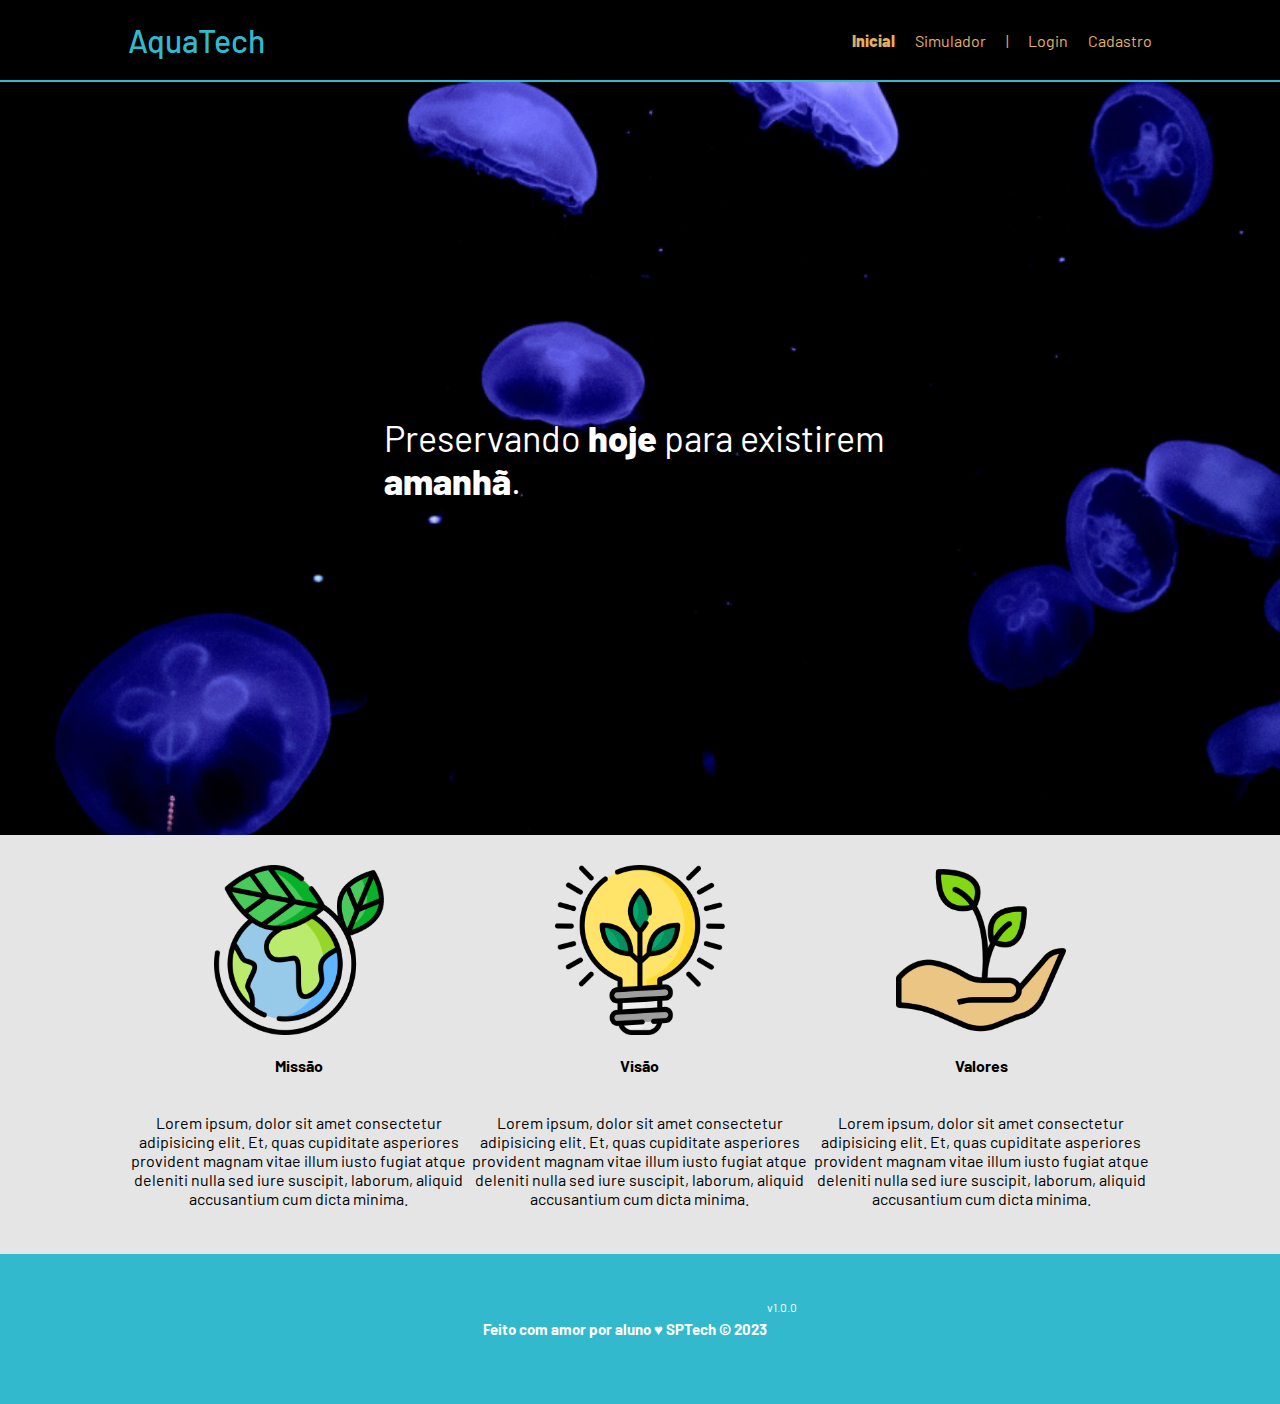
==== SITE INSTITUCIONAL/web-data-viz/public/index.html @ 46b43222 "subindo API" ====
<!DOCTYPE html>
<html lang="en">

<head>
    <meta charset="UTF-8">
    <meta http-equiv="X-UA-Compatible" content="IE=edge">
    <meta name="viewport" content="width=device-width, initial-scale=1.0">

    <title>AquaTech | Página Inicial</title>

    <script src="./js/sessao.js"></script>

    <link rel="stylesheet" href="./css/estilo.css">
    <link rel="icon" href="./assets/icon/favicon2.ico">
    <link rel="preconnect" href="https://fonts.gstatic.com">
</head>

<body>
    <div class="header">
      <div class="container">
        <h1 class="titulo">AquaTech</h1>
        <ul class="navbar">
          <li class="agora">
            <a href="#">Inicial</a>
          </li>
          <li>
            <a href="simulador.html">Simulador</a>
          </li>
          <li>|</li>
          <li>
            <a href="login.html">Login</a>
          </li>
          <li>
            <a href="cadastro.html">Cadastro</a>
          </li>
        </ul>
      </div>
    </div>
  
    <div class="banner">
      <div class="container">
        <p>Preservando <span>hoje</span> para existirem <span>amanhã</span>.</p>
      </div>
    </div>
  
    <div class="social">
      <div class="container">
        <div class="boxes">
          <div class="box">
            <img src="assets/imgs/planet-earth_color.png">
            <h4>Missão</h4>
            <p>Lorem ipsum, dolor sit amet consectetur adipisicing elit. Et, quas cupiditate asperiores provident magnam
              vitae illum iusto fugiat atque deleniti nulla sed iure suscipit, laborum, aliquid accusantium cum dicta
              minima.</p>
          </div>
          <div class="box">
            <img src="assets/imgs/lightbulb_color.png">
            <h4>Visão</h4>
            <p>Lorem ipsum, dolor sit amet consectetur adipisicing elit. Et, quas cupiditate asperiores provident magnam
              vitae illum iusto fugiat atque deleniti nulla sed iure suscipit, laborum, aliquid accusantium cum dicta
              minima.</p>
          </div>
          <div class="box">
            <img src="assets/imgs/growth_color.png">
            <h4>Valores</h4>
            <p>Lorem ipsum, dolor sit amet consectetur adipisicing elit. Et, quas cupiditate asperiores provident magnam
              vitae illum iusto fugiat atque deleniti nulla sed iure suscipit, laborum, aliquid accusantium cum dicta
              minima.</p>
          </div>
        </div>
      </div>
    </div>
  
    <div class="footer">
      <div class="container">
        <h4>Feito com amor por aluno &hearts; SPTech &copy; 2023</h4>
        <span class="version">v1.0.0</span>
      </div>
    </div>
  </body>

</html>
---- SITE INSTITUCIONAL/web-data-viz/public/css/estilo.css ----
@import url('https://fonts.googleapis.com/css2?family=Barlow:ital,wght@0,100;0,200;0,300;0,400;0,500;0,600;0,700;0,800;0,900;1,100;1,200;1,300;1,400;1,500;1,600;1,700;1,800;1,900&display=swap');

body {
  margin: 0;
  padding: 0;
  font-family: 'Barlow', 'Segoe UI', 'Segoe UI', Tahoma, Geneva, Verdana, sans-serif;
  background-color: black;
}

:root {
  --tamanho-header: 80px;
  --tamanho-banner: calc(100vh - var(--tamanho-header) - var(--tamanho-footer) - 2px);
  --tamanho-simulador: calc(100vh - var(--tamanho-header) - var(--tamanho-footer) - 2px);
  --tamanho-login: calc(100vh - var(--tamanho-header) - var(--tamanho-footer) - 2px);
  --tamanho-footer: 65px;
}

.container {
  display: flex;
  width: 80%;
  margin: auto;
}

.header {
  height: var(--tamanho-header);
  border-bottom: 2px solid #32b9cd;
}

.header .container {
  justify-content: space-between;
  align-items: center;
  height: 100%;
}

.header a {
  text-decoration: none;
  color: #e3b062;
}

.agora {
  font-weight: 800;
}

.navbar {
  width: 300px;
  display: flex;
  align-items: center;
  justify-content: space-between;
  list-style: none;
  color: #e3b062;
}

.titulo {
  color: #32b9cd;
  width: fit-content;
  font-weight: 500;
}

.header h1 {
  margin: 0;
}

/* BANNER */

.banner {
  height: var(--tamanho-banner);
  color: white;
  background-image: url('../assets/imgs/bg-jelly-fish-para-home.png');
  background-size: cover;
}

.banner .container {
  justify-content: center;
  align-items: center;
  height: 100%;
}

.banner .container p {
  width: 50%;
  margin: 0;
  padding: 0;
  font-size: 36px;
}

.banner .container span {
  font-weight: 800;
}

/* MISSÃO VISÃO VALORES */

.social {
  background-color: #e5e5e5;
  display: flex;
}

.social .container {
  justify-content: center;
}

.box img {
  width: 170px;
}

.social .container .boxes {
  display: flex;
  justify-content: space-between;
  width: 100%;
  padding: 30px 0;
}

.social p {
  text-align: center;
}

.box {
  display: flex;
  flex-direction: column;
  align-items: center;
}

/* FOOTER */

.footer {
  background-color: #32b9cd;
  height: 150px;
  color: #fff;
  display: flex;
  font-size: 15px;
}

.footer .container {
  justify-content: center;
  text-align: center;
}

.footer .container .version {
  font-size: 12px;
}

/* LOGIN */

.login {
  height: var(--tamanho-login);
  background-image: url('../assets/imgs/bg-jelly-fish-para-home.png');
  background-size: cover;
}

.login .container {
  justify-content: center;
  align-items: center;
  height: 100%;
}

.card {
  width: 50%;
  background-color: #e5e5e5;
  border-radius: 10px;
  display: flex;
  align-items: center;
  justify-content: space-evenly;
  color: palevioletred;
  flex-direction: column;
  height: fit-content;
  padding: 20px 0;
}

.card h2 {
  margin: 0;
  font-size: 30px;
}

.formulario {
  display: flex;
  height: 90%;
  width: 80%;
  justify-content: space-around;
  flex-direction: column;
}

.formulario span {
  font-size: 15px;
  font-weight: 800;
}

.formulario input {
  border: 2px solid #32b9cd;
  text-align: center;
  border-radius: 10px;
  margin: 0;
}

.formulario select {
  border: 2px solid #32b9cd;
  background-color: white;
  color: gray;
  height: 36px;
  text-align: center;
  border-radius: 10px;
  margin: 0;
}

.campo {
  display: flex;
  flex-direction: column;
  justify-content: start;
  padding: 5px 0;
}

.botao {
  cursor: pointer;
  font-family: "Barlow", sans-serif;
  border: 0;
  border-radius: 5px;
  font-weight: 600;
  font-size: 18px;
  color: #fff;
  background-color: #e6005a;
  width: 120px;
  height: 30px;
  align-self: center;
  margin-top: 20px;
}

.loading-div {
  width: 50px;
  display: none;
}

.loading-div img {
  height: 50px;
  width: 50px;
}

#div_erros_login {
  display: none
}

/* FORMULARIO */

.alerta_erro{
  display: flex;
  justify-content: flex-end;
}

.card_erro {
  display: none;
  background-color: #fff;
  color: black;
  width: 230px;
  position: fixed;
  border-radius: 4px;
  border: #e6005a 3px solid;
  padding: 10px;
  margin-right: 10%;
}

.card_erro #mensagem_erro{
  font-weight: 500;
  font-size: 20px;
}

.formulario .tipo_campo {
  font-size: 20px;
  font-weight: 600 !important;
}

.formulario {
  display: flex;
  flex-direction: column;
}

input {
  margin-bottom: 10px;
  border: 2px solid #32b9cd;
  padding: 10px;
  text-align: center;
  border-radius: 10px;
}

.btn {
  font-family: "Barlow", sans-serif;
  border: 0;
  border-radius: 5px;
  font-weight: 600;
  font-size: 18px;
  padding: 10px 15px;
  color: white;
  background-color: #e6005a;
  width: 120px;
  align-self: center;
  margin-top: 5px;
}

.loading-div {
  width: 50px;
  margin: auto;
  display: none;
}

.loading-div img {
  height: 50px;
  width: 50px;
}

/* SIMULADOR */

.simulador {
  color: white;
}

.simulador .container {
  flex-direction: column;
  overflow: scroll; 
  height: var(--tamanho-simulador);
}

/* ALERTA */

#alerta {
  position: absolute;
  right: 0;
  bottom: 0;
}

.mensagem-alarme {
  background-color: white;
  border-radius: 5px;
  width: 300px;
  height: 80px;
  margin: 10px;
  padding: 10px 0;
  display: flex;
  justify-content: space-evenly;
  align-items: center;
}

.mensagem-alarme h3 {
  font-size: 14px;
  margin: 0;
}

.mensagem-alarme .informacao {
  width: 66%;
}

.alarme-sino {
  width: 48px;
  height: 48px;
  animation-name: bell;
  animation-duration: 4s;
  background-image: url('https://cdn-icons-png.flaticon.com/512/1157/1157000.png');
  background-size: cover;
  animation-iteration-count: infinite;
}

@keyframes bell {
  0%   {transform: rotate(25deg)}
  25%  {transform: rotate(-25deg)}
  50%  {transform: rotate(25deg)}
  75%  {transform: rotate(-25deg)}
  100% {transform: rotate(25deg)}
}
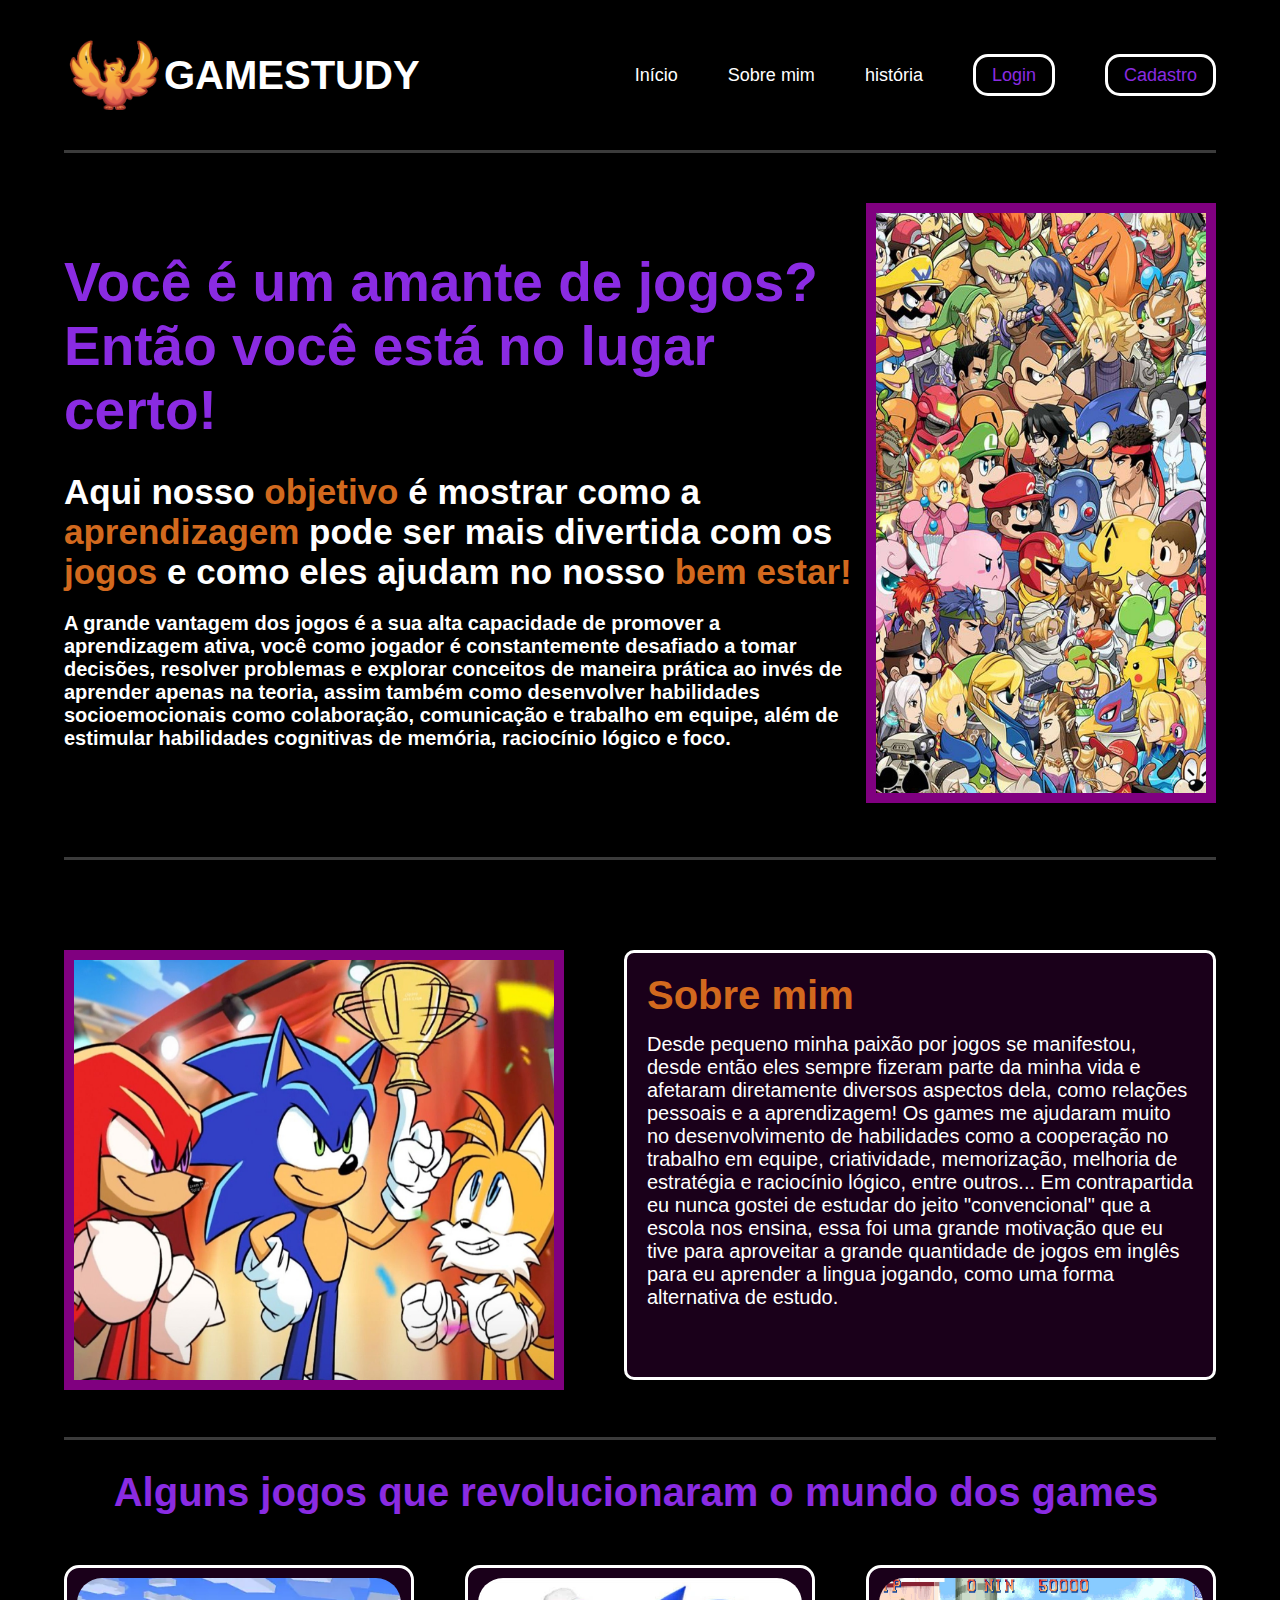
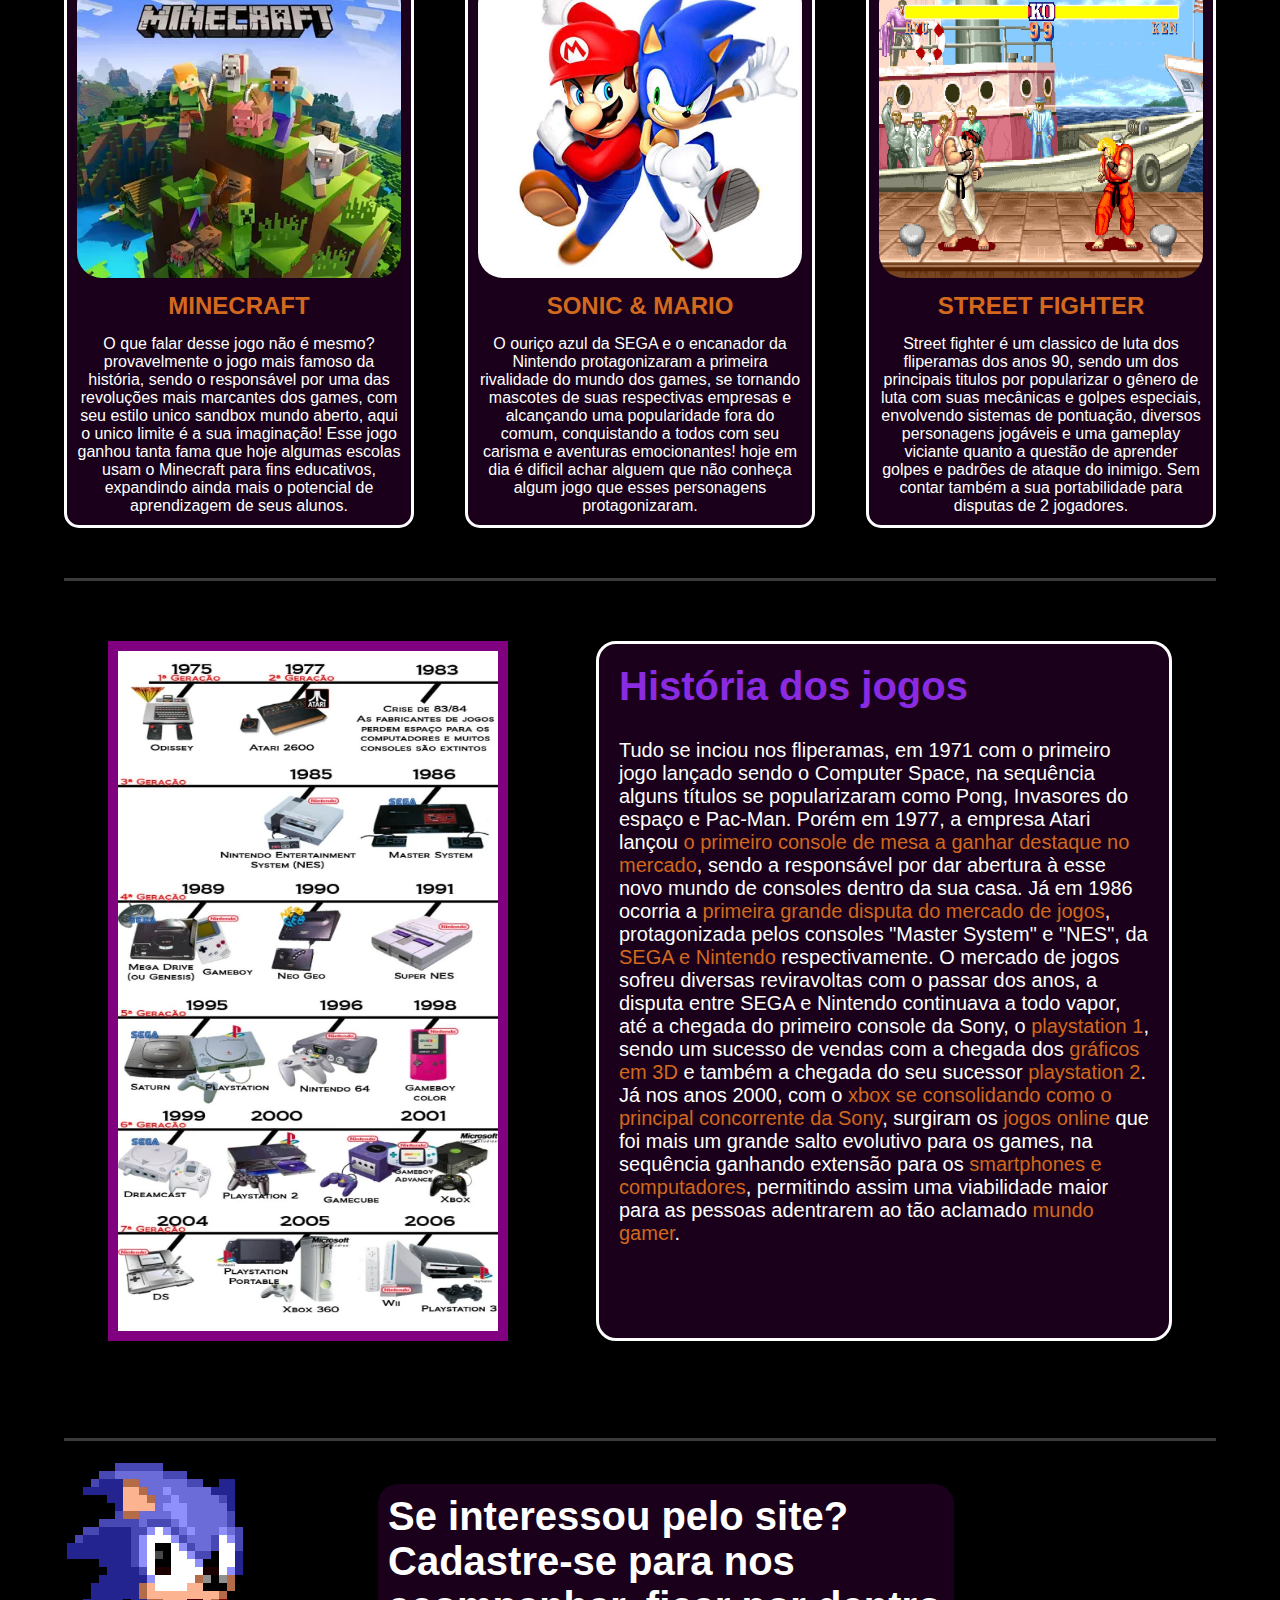
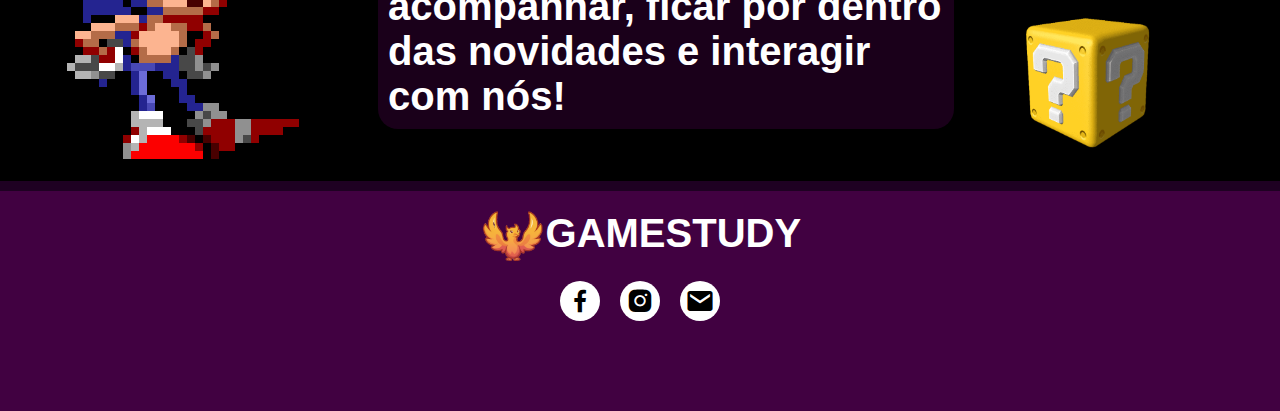
==== commit 6bd715ef: "dashboard quase pronta - grafico funcionando" ====
--- a/SITE INSTITUCIONAL/web-data-viz/public/index.html
+++ b/SITE INSTITUCIONAL/web-data-viz/public/index.html
@@ -3,80 +3,132 @@
 
 <head>
     <meta charset="UTF-8">
-    <meta http-equiv="X-UA-Compatible" content="IE=edge">
     <meta name="viewport" content="width=device-width, initial-scale=1.0">
-
-    <title>AquaTech | Página Inicial</title>
-
-    <script src="./js/sessao.js"></script>
-
-    <link rel="stylesheet" href="./css/estilo.css">
-    <link rel="icon" href="./assets/icon/favicon2.ico">
-    <link rel="preconnect" href="https://fonts.gstatic.com">
+    <title>GAMESTUDY | HOME</title>
+    <link rel="stylesheet" href="css/stylehome.css">
+    <link href='https://unpkg.com/boxicons@2.1.4/css/boxicons.min.css' rel='stylesheet'>
 </head>
 
 <body>
-    <div class="header">
-      <div class="container">
-        <h1 class="titulo">AquaTech</h1>
-        <ul class="navbar">
-          <li class="agora">
-            <a href="#">Inicial</a>
-          </li>
-          <li>
-            <a href="simulador.html">Simulador</a>
-          </li>
-          <li>|</li>
-          <li>
-            <a href="login.html">Login</a>
-          </li>
-          <li>
-            <a href="cadastro.html">Cadastro</a>
-          </li>
-        </ul>
-      </div>
+    <header>
+        <div class="wrapper">
+            <nav>
+                <div class="logo">
+                    <img src="css/imagens/logo (1).png">
+                    <h1 class="titulo">GAMESTUDY</h1>
+                </div>
+                <ul>
+                    <li><a href="#">Início</a></li>
+                    <li><a href="#sobremim">Sobre mim</a></li>
+                    <li><a href="#historia">história</a></li>
+                    <li><a href="login.html" class="active">Login</a></li>
+                    <li><a href="cadastro.html" class="active">Cadastro</a></li>
+                </ul>
+            </nav>
+        </div> <!--wrapper-->
+
+        <div class="container">
+            <div class="text">
+                <h1>Você é um amante de jogos? Então você está no lugar certo!</h1>
+                <h3>Aqui nosso <span>objetivo</span> é mostrar como a <span>aprendizagem</span> pode ser mais
+                    divertida com os <span>jogos</span> e como eles ajudam no nosso <span>bem estar!</span>
+                </h3>
+
+                <h4>A grande vantagem dos jogos é a sua alta capacidade de promover a aprendizagem ativa, você como
+                    jogador é constantemente desafiado a tomar decisões, resolver
+                    problemas e explorar conceitos de maneira prática ao invés de aprender apenas na teoria, assim
+                    também como desenvolver habilidades socioemocionais como colaboração,
+                    comunicação e trabalho em equipe, além de estimular habilidades cognitivas de memória, raciocínio
+                    lógico
+                    e foco.
+                </h4>
+
+            </div>
+            <div><img src="css/imagens/jogos.jpg"></div>
+        </div> <!--container-->
+    </header>
+
+    <div class="sobremim" id="sobremim">
+        <div class="fotosonic"><img src="css/imagens/sonic.jpg"></div>
+        <div class="text">
+            <h1><span>Sobre mim</span></h1>
+            <p>Desde pequeno minha paixão por jogos se manifestou, desde então eles sempre fizeram parte da minha vida e
+                afetaram diretamente diversos aspectos dela, como relações pessoais e a aprendizagem! Os games me ajudaram muito no desenvolvimento de habilidades como a cooperação no trabalho em equipe, criatividade, memorização, melhoria de estratégia e raciocínio lógico, entre outros... Em contrapartida eu nunca gostei de estudar do jeito "convencional" que a escola nos ensina, essa foi uma grande motivação que eu tive para aproveitar a grande quantidade de jogos em inglês para eu aprender a lingua jogando, como uma forma alternativa de estudo.
+        </div> <!--text-->
+    </div> <!--sobremim-->
+
+    <div class="titulofama">
+        <h1>Alguns jogos que revolucionaram o mundo dos games</h1>
     </div>
-  
-    <div class="banner">
-      <div class="container">
-        <p>Preservando <span>hoje</span> para existirem <span>amanhã</span>.</p>
-      </div>
-    </div>
-  
-    <div class="social">
-      <div class="container">
-        <div class="boxes">
-          <div class="box">
-            <img src="assets/imgs/planet-earth_color.png">
-            <h4>Missão</h4>
-            <p>Lorem ipsum, dolor sit amet consectetur adipisicing elit. Et, quas cupiditate asperiores provident magnam
-              vitae illum iusto fugiat atque deleniti nulla sed iure suscipit, laborum, aliquid accusantium cum dicta
-              minima.</p>
-          </div>
-          <div class="box">
-            <img src="assets/imgs/lightbulb_color.png">
-            <h4>Visão</h4>
-            <p>Lorem ipsum, dolor sit amet consectetur adipisicing elit. Et, quas cupiditate asperiores provident magnam
-              vitae illum iusto fugiat atque deleniti nulla sed iure suscipit, laborum, aliquid accusantium cum dicta
-              minima.</p>
-          </div>
-          <div class="box">
-            <img src="assets/imgs/growth_color.png">
-            <h4>Valores</h4>
-            <p>Lorem ipsum, dolor sit amet consectetur adipisicing elit. Et, quas cupiditate asperiores provident magnam
-              vitae illum iusto fugiat atque deleniti nulla sed iure suscipit, laborum, aliquid accusantium cum dicta
-              minima.</p>
-          </div>
+
+    <div class="famosos">
+        <div class="card">
+            <img src="css/imagens/minecraft.png">
+            <h4>MINECRAFT</h4>
+            <p>O que falar desse jogo não é mesmo? provavelmente o jogo mais famoso da história, sendo o responsável por
+                uma das revoluções mais marcantes dos games, com seu estilo unico sandbox mundo aberto, aqui o unico
+                limite é a sua imaginação! Esse jogo ganhou tanta fama que hoje algumas escolas usam o Minecraft para
+                fins educativos, expandindo ainda mais o potencial de aprendizagem de seus alunos. </p>
         </div>
-      </div>
-    </div>
-  
+
+        <div class="card">
+            <img src="css/imagens/sonicvmario.png">
+            <h4>SONIC & MARIO</h4>
+            <p>O ouriço azul da SEGA e o encanador da Nintendo protagonizaram a primeira rivalidade do mundo dos games,
+                se tornando mascotes de suas respectivas empresas e alcançando uma popularidade fora do comum,
+                conquistando a todos com seu carisma e aventuras emocionantes! hoje em dia é dificil achar alguem que
+                não conheça algum jogo que esses personagens protagonizaram.</p>
+        </div>
+
+        <div class="card">
+            <img src="css/imagens/streetfighter.jpg">
+            <h4>STREET FIGHTER</h4>
+            <p>Street fighter é um classico de luta dos fliperamas dos anos 90, sendo um dos principais titulos por
+                popularizar o gênero de luta com suas mecânicas e golpes especiais, envolvendo sistemas de pontuação,
+                diversos personagens jogáveis e uma gameplay viciante quanto a questão de aprender golpes e padrões de
+                ataque do inimigo. Sem contar também a sua portabilidade para disputas de 2 jogadores.</p>
+        </div>
+    </div> <!--famosos-->
+
+    <div class="historia" id="historia">
+        <img src="css/imagens/linha-do-tempo.png">
+        <div class="text">
+            <h1>História dos jogos</h1>
+            <p>Tudo se inciou nos fliperamas, em 1971 com o primeiro jogo lançado sendo o Computer Space, na sequência
+                alguns títulos se popularizaram como Pong, Invasores do espaço e Pac-Man. Porém em 1977, a empresa Atari
+                lançou <span>o primeiro console de mesa a ganhar destaque no mercado</span>, sendo a responsável por dar
+                abertura à esse novo mundo de consoles dentro da sua casa. Já em 1986 ocorria a <span>primeira grande
+                    disputa do mercado de jogos</span>, protagonizada pelos consoles "Master System" e "NES", da
+                <span>SEGA e Nintendo</span> respectivamente. O mercado de jogos sofreu diversas reviravoltas com o
+                passar dos anos, a disputa entre SEGA e Nintendo continuava a todo vapor, até a chegada do primeiro
+                console da Sony, o <span>playstation 1</span>, sendo um sucesso de vendas com a chegada dos
+                <span>gráficos em 3D</span> e também a chegada do seu sucessor <span>playstation 2</span>. Já nos anos
+                2000, com o <span>xbox se consolidando como o principal concorrente da Sony</span>, surgiram os
+                <span>jogos online</span> que foi mais um grande salto evolutivo para os games, na sequência ganhando
+                extensão para os <span>smartphones e computadores</span>, permitindo assim uma viabilidade maior para as
+                pessoas adentrarem ao tão aclamado <span>mundo gamer</span>.
+            </p>
+        </div>
+    </div> <!--historia-->
+
+    <div class="convite">
+        <img src="css/imagens/sonic-sprite.png">
+        <h1>Se interessou pelo site? Cadastre-se para nos acompanhar, ficar por dentro das novidades e interagir com nós! </h1>
+        <img style="width: 250px; height: 200px; margin-top: 130px;" src="css/imagens/mariocubo.png">
+    </div> <!--convite-->
+
+
     <div class="footer">
-      <div class="container">
-        <h4>Feito com amor por aluno &hearts; SPTech &copy; 2023</h4>
-        <span class="version">v1.0.0</span>
-      </div>
-    </div>
-  </body>
+        <div class="logo">
+            <img src="css/imagens/logo (1).png">
+            <h1 class="titulo">GAMESTUDY</h1>
+        </div>
+        <div class="textofooter">
+            <i class='bx bxl-facebook' ></i>
+            <i class='bx bxl-instagram-alt'></i>
+            <i class='bx bxs-envelope'></i>
+        </div>
+    </div> <!--footer-->
+</body>
 
 </html>--- a/SITE INSTITUCIONAL/web-data-viz/public/css/stylehome.css
+++ b/SITE INSTITUCIONAL/web-data-viz/public/css/stylehome.css
@@ -0,0 +1,296 @@
+* {
+    padding: 0;
+    margin: 0;
+    box-sizing: border-box;
+    font-family: Arial, Helvetica, sans-serif;
+}
+
+body {
+    background-color: black;
+}
+
+header {
+    width: 100%;
+    min-height: 100vh;
+    background-color: black;
+}
+
+.wrapper {
+    margin: auto;
+    width: 90%;
+    border-bottom: 3px solid rgb(59, 59, 59);
+}
+
+.wrapper .logo {
+    display: flex;
+    align-items: center;
+
+}
+
+.wrapper .logo img {
+    width: 100px;
+    height: 70px;
+}
+
+.wrapper .logo:hover {
+    transform: scale(1.1);
+    transition: 0.3s ease;
+}
+
+nav {
+    display: flex;
+    justify-content: space-between;
+    align-items: center;
+    height: 150px;
+}
+
+nav ul {
+    display: flex;
+    list-style: none;
+}
+
+nav ul li a {
+    text-decoration: none;
+    color: white;
+    margin-left: 50px;
+    font-size: 18px;
+    transition: all 0.2s;
+}
+
+nav ul li a:hover {
+    color: blueviolet;
+}
+
+nav .active {
+    color: blueviolet;
+    border: 3px solid white;
+    padding: 8px 16px;
+    border-radius: 15px;
+}
+
+nav .active:hover {
+    background-color: rgb(66, 0, 128);
+    color: white;
+    border: 3px solid rgb(66, 0, 128);
+}
+
+.titulo {
+    display: flex;
+    color: white;
+    font-size: 40px;
+    font-weight: 700;
+}
+
+.container {
+    display: flex;
+    padding: 50px 0px;
+    width: 90%;
+    justify-content: space-between;
+    color: white;
+    align-items: center;
+    margin: auto;
+    border-bottom: 3px solid rgb(59, 59, 59);
+}
+
+.container img {
+    width: 350px;
+    height: 600px;
+    border: 10px solid purple;
+}
+
+.container h1 {
+    color: blueviolet;
+    font-weight: bold;
+    font-size: 55px;
+    padding-bottom: 30px;
+}
+
+.container h3 {
+    font-size: 35px;
+    padding-bottom: 20px;
+}
+
+.text span {
+    color: chocolate;
+}
+
+.container h4 {
+    font-size: 20px;
+    padding-bottom: 10px;
+    margin-right: 15px;
+}
+
+.sobremim {
+    display: flex;
+    width: 90%;
+    height: 540px;
+    background-color: rgb(0, 0, 0);
+    margin: auto;
+    color: white;
+    border-bottom: 3px solid rgb(59, 59, 59);
+}
+
+.sobremim .fotosonic img {
+    margin: 50px 0px;
+    width: 500px;
+    height: 440px;
+    border: 10px solid purple;
+}
+
+.sobremim .text {
+    align-items: center;
+    font-size: 20px;
+    height: 80%;
+    margin-left: 60px;
+    margin-top: 50px;
+    background-color: rgba(128, 0, 128, 0.205);
+    padding: 20px 20px;
+    border: 3px solid white;
+    border-radius: 10px;
+}
+
+.sobremim .text h1 {
+    margin-bottom: 15px;
+}
+
+.titulofama h1 {
+    display: flex;
+    color: blueviolet;
+    width: 90%;
+    font-size: 40px;
+    justify-content: center;
+    margin: 30px 0px 0px 60px;
+}
+
+.famosos {
+    background-color: rgb(0, 0, 0);
+    width: 90%;
+    margin: auto;
+    margin-top: 50px;
+    display: flex;
+    justify-content: space-between;
+    color: white;
+    border-bottom: 3px solid rgb(59, 59, 59);
+    margin-bottom: 60px;
+}
+
+.famosos h4 {
+    color: chocolate;
+    margin-bottom: 15px;
+}
+
+.card {
+    width: 350px;
+    text-align: center;
+    border: 3px solid white;
+    padding: 10px 10px;
+    border-radius: 15px;
+    background-color: rgba(128, 0, 128, 0.205);
+    margin-bottom: 50px;
+}
+
+.card img {
+    width: 100%;
+    margin-bottom: 10px;
+    height: 300px;
+}
+
+.card h4 {
+    font-size: 24px;
+}
+
+.card img {
+    border-radius: 25px;
+}
+
+.card:hover {
+    transform: scale(1.05);
+    transition: 0.3s ease;
+}
+
+.historia {
+    display: flex;
+    width: 90%;
+    height: 800px;
+    background-color: rgb(0, 0, 0);
+    margin: auto;
+    color: white;
+    justify-content: space-around;
+    border-bottom: 3px solid rgb(59, 59, 59);
+}
+
+.historia h1 {
+    font-size: 40px;
+    color: blueviolet;
+}
+
+.historia .text {
+    background-color: rgba(128, 0, 128, 0.205);
+    padding: 20px 20px;
+    border: 3px solid white;
+    border-radius: 20px;
+    height: 700px;
+    width: 50%;
+}
+
+.historia img {
+    border: 10px solid purple;
+    height: 700px;
+    width: 400px;
+}
+
+.historia p {
+    margin-top: 30px;
+    font-size: 20px;
+}
+
+.convite {
+    display: flex;
+    width: 90%;
+    margin: auto;
+    color: white;
+    justify-content: space-between;
+    align-items: center;
+}
+
+.convite h1 {
+    font-size: 40px;
+    width: 50%;
+    margin-left: 55px;
+    background-color: rgba(128, 0, 128, 0.205);
+    padding: 10px;
+    border-radius: 20px;
+}
+
+.footer {
+    color: white;
+    margin-top: 10px;
+    height: 230px;
+    background-color: rgb(65, 1, 65);
+    border-top: 10px solid rgb(30, 1, 34);
+}
+
+.footer .logo {
+    display: flex;
+    margin-top: 20px;
+    width: 100%;
+    height: 50px;
+    justify-content: center;
+}
+
+.textofooter {
+    display: flex;
+    justify-content: center;
+}
+
+.footer .textofooter i {
+    color: black;
+    background-color: rgb(255, 255, 255);
+    font-size: 30px;
+    border-radius: 50px;
+    padding: 5px;
+    align-items: center;
+    justify-content: space-between;
+    margin: 20px 10px;
+}
+
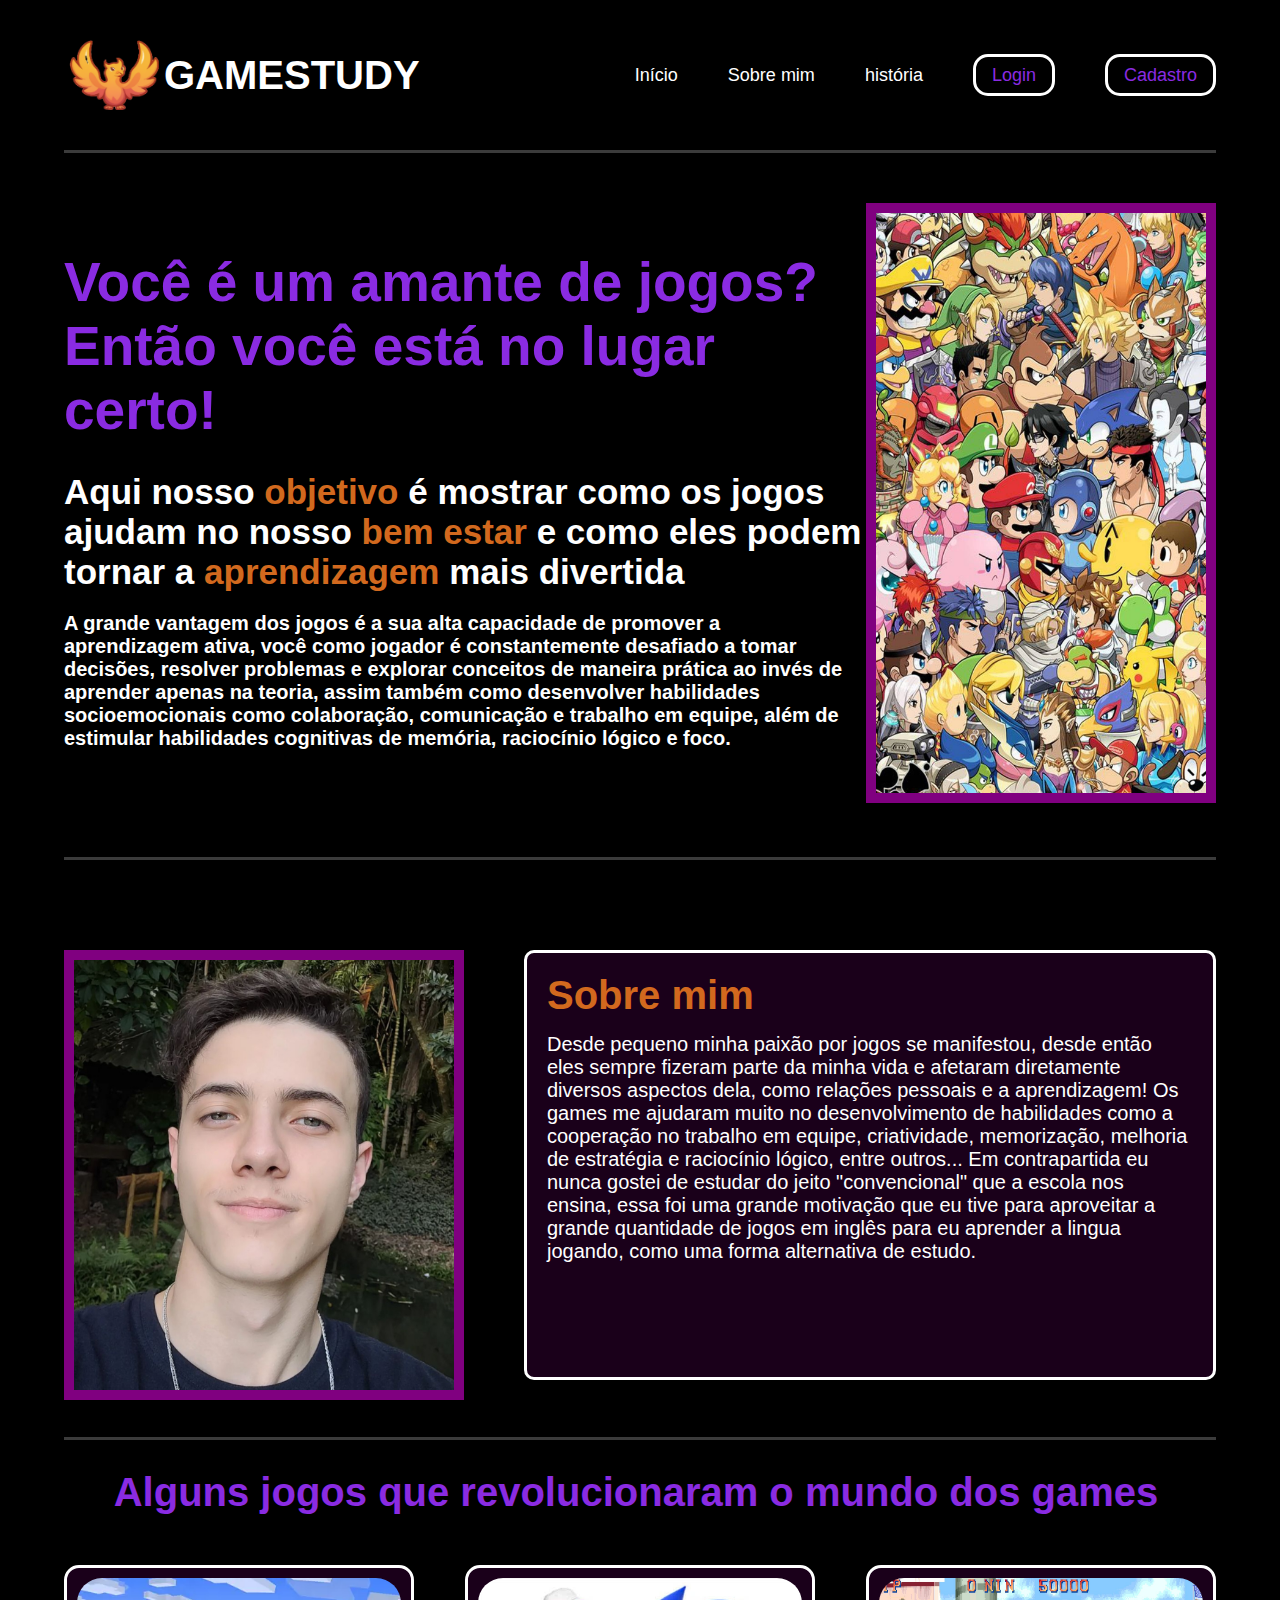
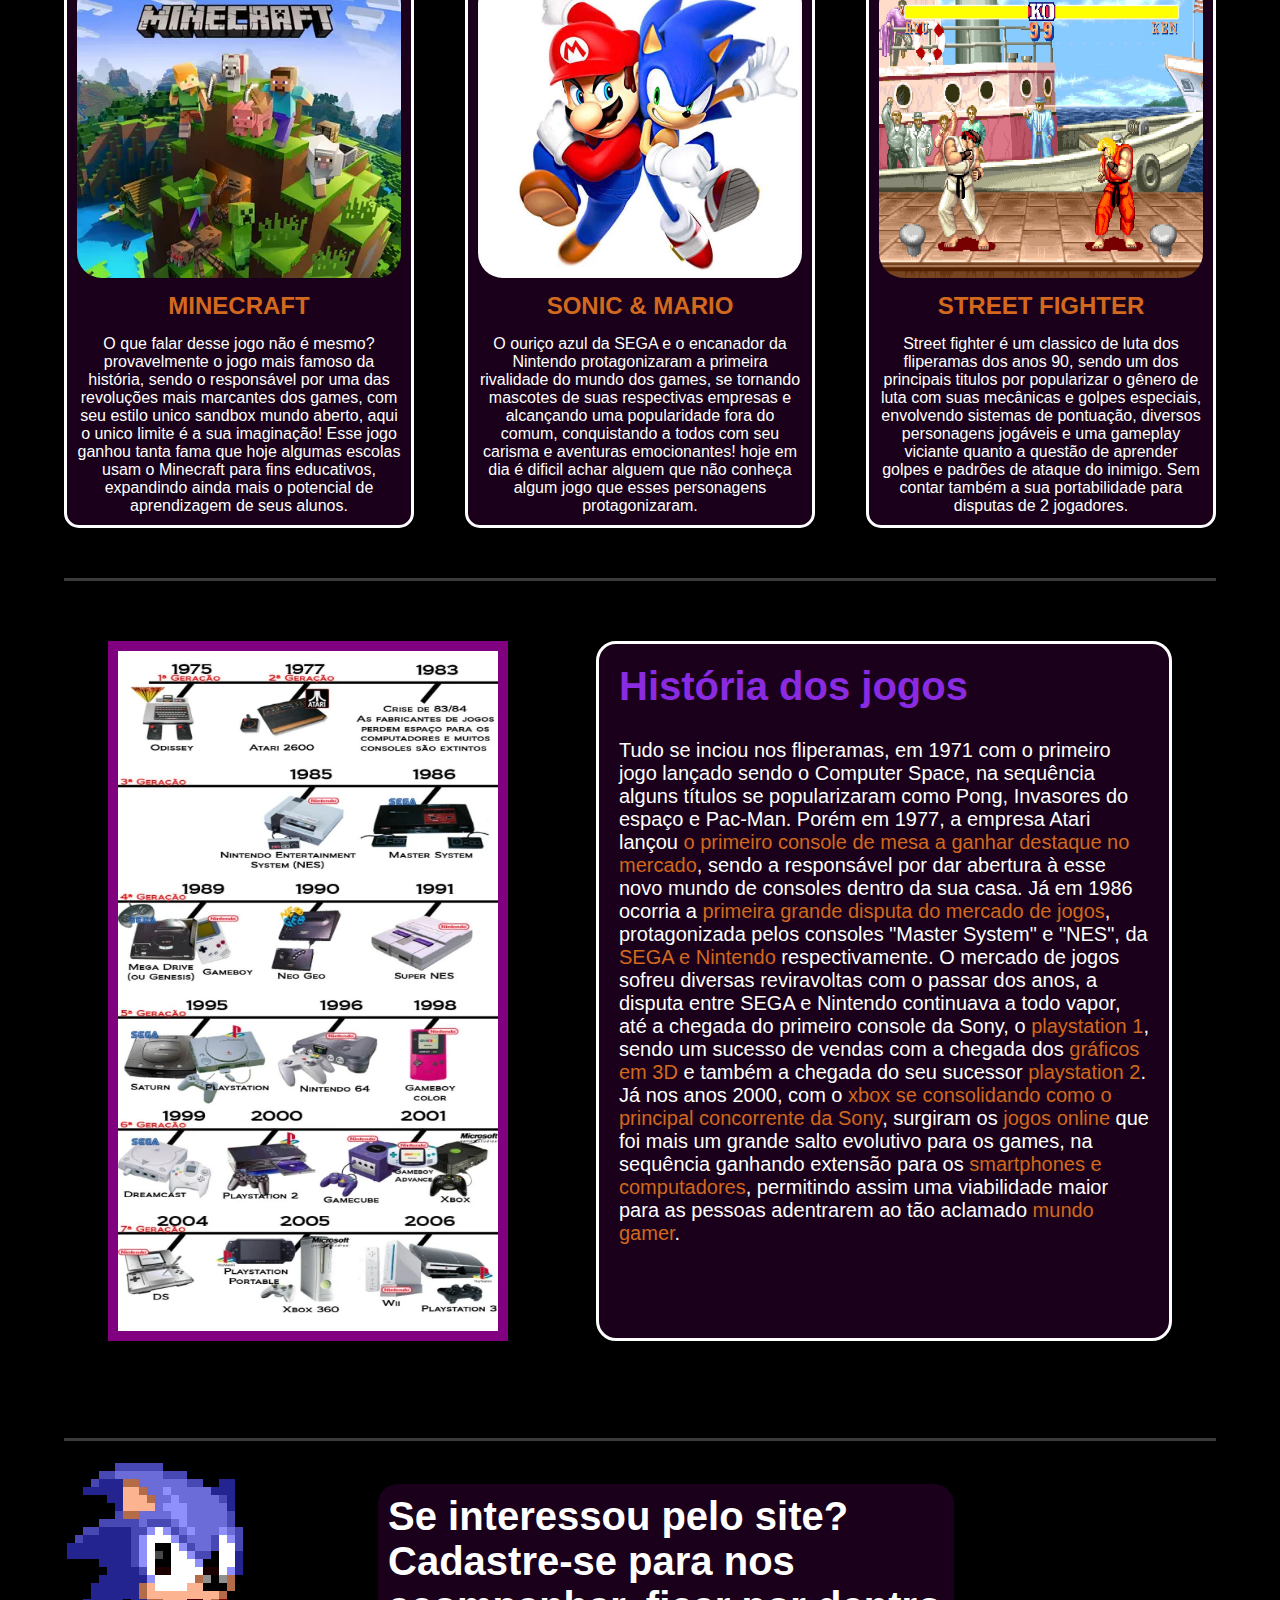
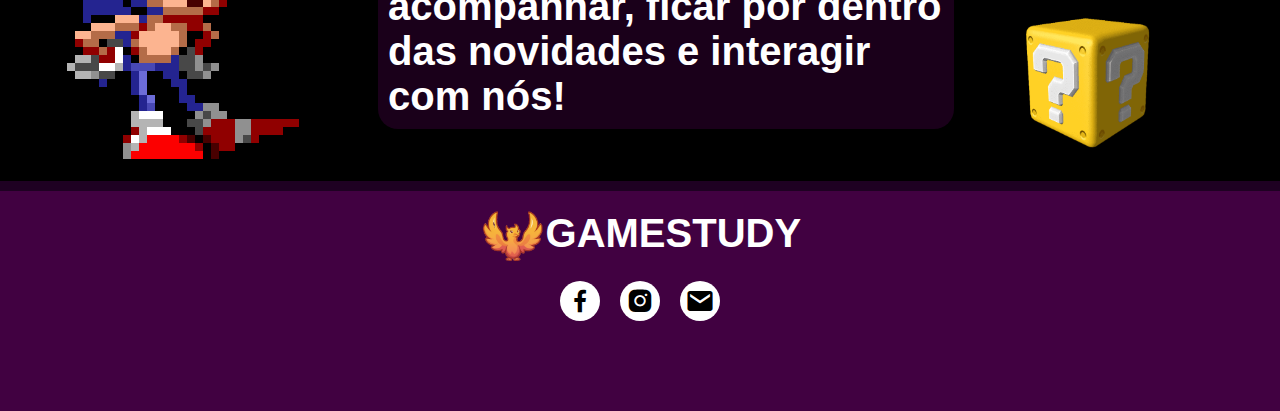
==== commit 8a6bf978: "criação da tela de perfil" ====
--- a/SITE INSTITUCIONAL/web-data-viz/public/index.html
+++ b/SITE INSTITUCIONAL/web-data-viz/public/index.html
@@ -30,8 +30,8 @@
         <div class="container">
             <div class="text">
                 <h1>Você é um amante de jogos? Então você está no lugar certo!</h1>
-                <h3>Aqui nosso <span>objetivo</span> é mostrar como a <span>aprendizagem</span> pode ser mais
-                    divertida com os <span>jogos</span> e como eles ajudam no nosso <span>bem estar!</span>
+                <h3>Aqui nosso <span>objetivo</span> é mostrar como os jogos ajudam no nosso <span>bem estar</span> e como eles podem tornar a <span>aprendizagem</span> mais divertida
+                   
                 </h3>
 
                 <h4>A grande vantagem dos jogos é a sua alta capacidade de promover a aprendizagem ativa, você como
@@ -49,7 +49,7 @@
     </header>
 
     <div class="sobremim" id="sobremim">
-        <div class="fotosonic"><img src="css/imagens/sonic.jpg"></div>
+        <div class="fotosonic"><img src="css/imagens/fotosobremim.jpg"></div>
         <div class="text">
             <h1><span>Sobre mim</span></h1>
             <p>Desde pequeno minha paixão por jogos se manifestou, desde então eles sempre fizeram parte da minha vida e
--- a/SITE INSTITUCIONAL/web-data-viz/public/css/stylehome.css
+++ b/SITE INSTITUCIONAL/web-data-viz/public/css/stylehome.css
@@ -132,8 +132,8 @@
 
 .sobremim .fotosonic img {
     margin: 50px 0px;
-    width: 500px;
-    height: 440px;
+    width: 400px;
+    height: 450px;
     border: 10px solid purple;
 }
 
